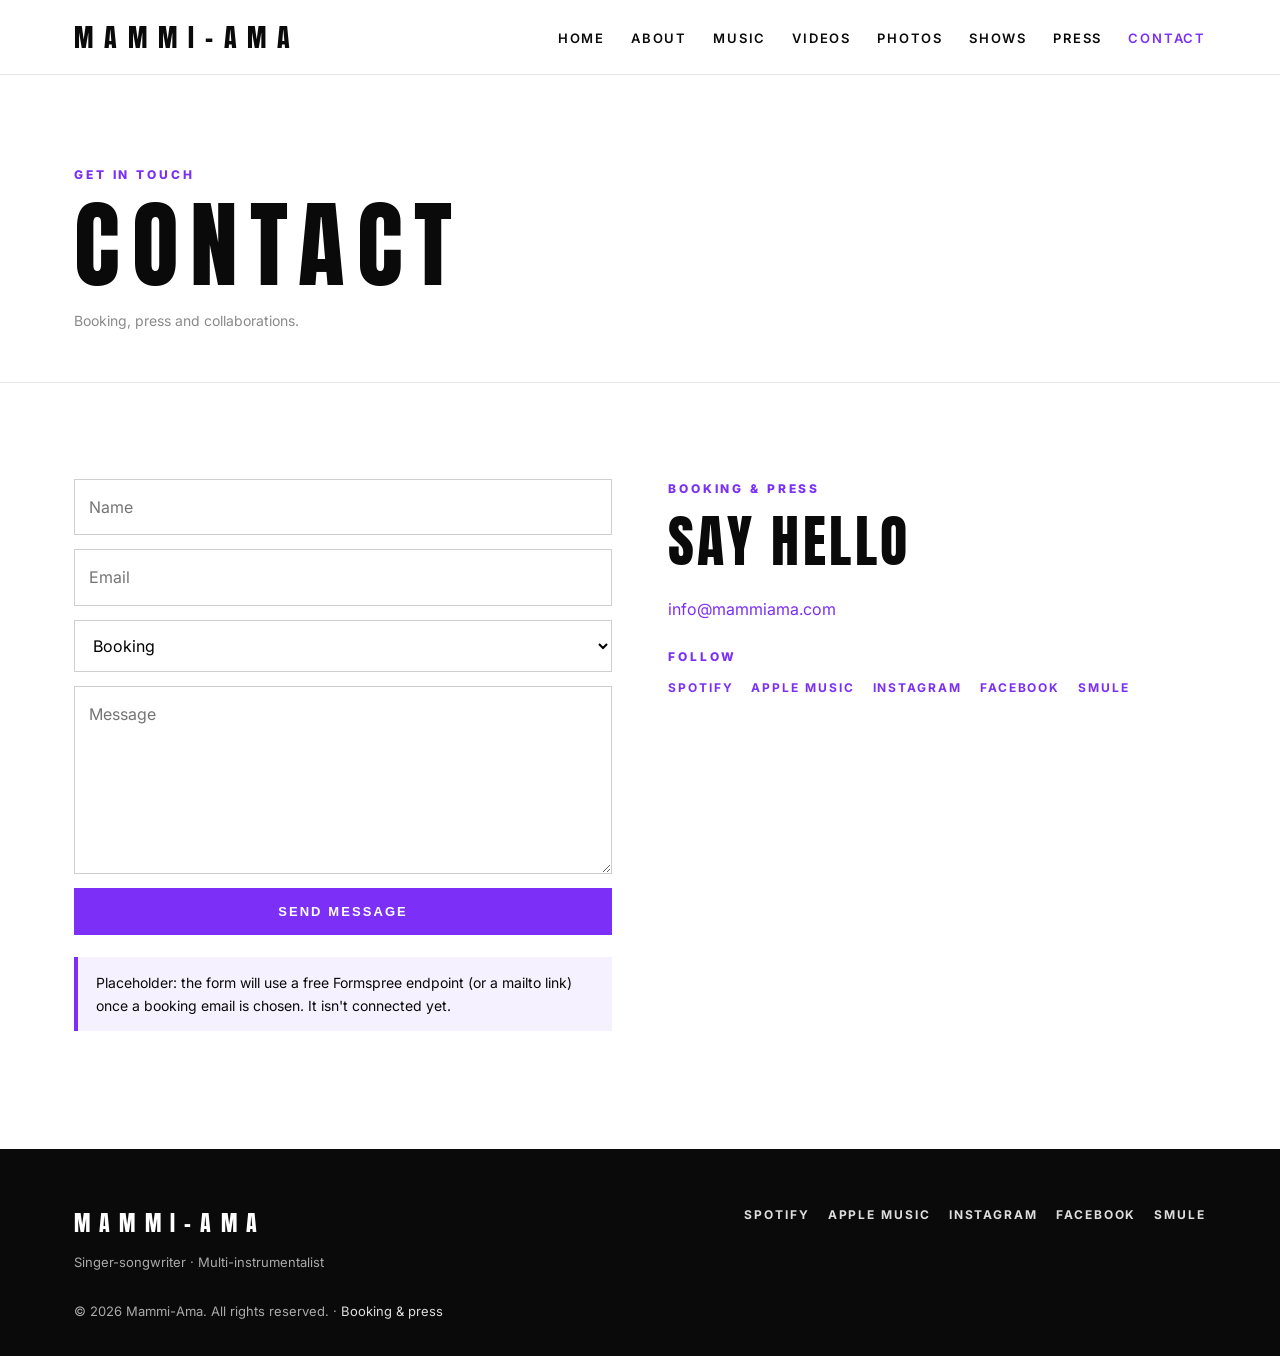
==== contact.html @ 61376efd "New mammiama.com site" ====
<!doctype html><html lang="en"><head><meta charset="utf-8"><meta name="viewport" content="width=device-width,initial-scale=1">
<title>Contact | MAMMI-AMA</title><meta name="description" content="Mammi-Ama: Ashanti-American singer-songwriter and multi-instrumentalist telling stories across generations."><meta property="og:title" content="MAMMI-AMA"><meta property="og:description" content="Mammi-Ama: Ashanti-American singer-songwriter and multi-instrumentalist telling stories across generations.">
<link rel="stylesheet" href="assets/style.css"></head><body>
<header><div class="wrap nav"><a class="logo" href="index.html" aria-label="Mammi-Ama home">MAMMI-AMA</a><nav><button class="burger" aria-label="Menu">&#9776;</button><ul><li><a href="index.html">Home</a></li><li><a href="about.html">About</a></li><li><a href="music.html">Music</a></li><li><a href="videos.html">Videos</a></li><li><a href="photos.html">Photos</a></li><li><a href="shows.html">Shows</a></li><li><a href="press.html">Press</a></li><li><a href="contact.html" class=active>Contact</a></li></ul></nav></div></header>
<main><div class="pagehead"><div class="wrap"><p class="kicker">Get in touch</p><h1>Contact</h1><p class=muted style=margin-top:16px>Booking, press and collaborations.</p></div></div>
<section><div class="wrap grid2" style="align-items:start"><div>
<form action="https://formsubmit.co/info@mammiama.com" method="POST"><input type="hidden" name="_subject" value="New message from mammiama.com"><input type="hidden" name="_template" value="table"><input type="hidden" name="_next" value="https://mammiama.com/contact.html?sent=1"><input type="text" name="_honey" style="display:none" tabindex="-1" autocomplete="off"><input name="name" placeholder="Name" required><input type="email" name="email" placeholder="Email" required>
<select name="topic"><option>Booking</option><option>Press</option><option>Collaboration</option><option>Other</option></select><textarea name="message" rows="6" placeholder="Message" required></textarea><button class="btn" type="submit">Send message</button></form>
<div class="note">Placeholder: the form will use a free Formspree endpoint (or a mailto link) once a booking email is chosen. It isn't connected yet.</div></div>
<div><p class="kicker">Booking &amp; press</p><h2>Say hello</h2><p style="margin-bottom:24px"><a href="mailto:info@mammiama.com">info@mammiama.com</a></p><p class="kicker">Follow</p><div class="socials"><a href="https://open.spotify.com/artist/2Zk9RL8q5blu6VVr3xANS7" target="_blank" rel="noopener">Spotify</a><a href="https://itunes.apple.com/us/artist/mammi-ama/id1182056877" target="_blank" rel="noopener">Apple Music</a><a href="https://www.instagram.com/mammiama" target="_blank" rel="noopener">Instagram</a><a href="http://www.facebook.com/mammiama" target="_blank" rel="noopener">Facebook</a><a href="https://www.smule.com/sing-profile/mammiama" target="_blank" rel="noopener">Smule</a></div></div></div></section></main>
<footer><div class="wrap"><div class="row"><div><a class="logo" href="index.html">MAMMI-AMA</a><p style="margin-top:10px">Singer-songwriter · Multi-instrumentalist</p></div><div><div class="socials"><a href="https://open.spotify.com/artist/2Zk9RL8q5blu6VVr3xANS7" target="_blank" rel="noopener">Spotify</a><a href="https://itunes.apple.com/us/artist/mammi-ama/id1182056877" target="_blank" rel="noopener">Apple Music</a><a href="https://www.instagram.com/mammiama" target="_blank" rel="noopener">Instagram</a><a href="http://www.facebook.com/mammiama" target="_blank" rel="noopener">Facebook</a><a href="https://www.smule.com/sing-profile/mammiama" target="_blank" rel="noopener">Smule</a></div></div></div>
<p>&copy; 2026 Mammi-Ama. All rights reserved. · <a href="contact.html">Booking &amp; press</a></p></div></footer>
<script src="assets/main.js"></script></body></html>
---- assets/style.css ----
@import url('https://fonts.googleapis.com/css2?family=Anton&family=Inter:wght@300;400;600;800&display=swap');
:root{--v:#7B2FF7;--g:#E8A317;--k:#0a0a0a;--w:#fff;--gr:#8a8a8a;--line:#e6e6e6}
*{box-sizing:border-box;margin:0;padding:0}
body{font-family:Inter,system-ui,sans-serif;color:var(--k);background:var(--w);line-height:1.65}
a{color:var(--v);text-decoration:none}a:hover{text-decoration:underline}
img{max-width:100%;display:block}
.wrap{max-width:1180px;margin:0 auto;padding:0 24px}
header{position:sticky;top:0;z-index:20;background:rgba(255,255,255,.94);backdrop-filter:blur(8px);border-bottom:1px solid var(--line)}
.nav{display:flex;align-items:center;justify-content:space-between;height:74px}
.logo{font-family:Anton,'Bebas Neue',Impact,sans-serif;font-size:26px;letter-spacing:.42em;color:var(--k)}
.logo:hover{text-decoration:none}
nav ul{display:flex;gap:26px;list-style:none}
nav a{color:var(--k);font-size:13px;font-weight:600;letter-spacing:.14em;text-transform:uppercase}
nav a.active,nav a:hover{color:var(--v);text-decoration:none}
.burger{display:none;background:none;border:0;font-size:26px;cursor:pointer}
.hero{background:var(--k);color:var(--w);min-height:min(82vh,760px);display:grid;place-items:center;text-align:center;position:relative;overflow:hidden}
.hero:before{content:"";position:absolute;inset:0;background:radial-gradient(circle at 75% 30%,rgba(123,47,247,.45),transparent 55%),radial-gradient(circle at 15% 85%,rgba(123,47,247,.18),transparent 50%)}
.hero>*{position:relative}
.hero h1{font-family:Anton,Impact,sans-serif;font-weight:400;font-size:clamp(54px,11vw,150px);letter-spacing:.32em;line-height:1;margin-right:-.32em}
.hero p{color:#cfcfcf;letter-spacing:.3em;text-transform:uppercase;font-size:13px;margin:22px 0 34px}
.btn{display:inline-block;padding:14px 30px;border:2px solid var(--v);background:var(--v);color:#fff;font-weight:700;font-size:13px;letter-spacing:.16em;text-transform:uppercase;transition:.2s}
.btn:hover{background:transparent;color:var(--v);text-decoration:none}
.hero .btn.ghost,.btn.ghost{background:transparent;color:inherit;border-color:currentColor}
.btn.ghost:hover{border-color:var(--v);color:var(--v)}
.tag{display:inline-block;background:var(--g);color:var(--k);font-size:11px;font-weight:800;letter-spacing:.18em;text-transform:uppercase;padding:4px 10px}
section{padding:96px 0}
.dark{background:var(--k);color:#fff}
.kicker{color:var(--v);font-weight:800;letter-spacing:.24em;text-transform:uppercase;font-size:12px;margin-bottom:12px}
h2{font-family:Anton,Impact,sans-serif;font-weight:400;font-size:clamp(34px,5vw,56px);letter-spacing:.06em;text-transform:uppercase;line-height:1.1;margin-bottom:24px}
h3{font-size:19px;margin-bottom:6px}
.pagehead{padding:90px 0 50px;border-bottom:1px solid var(--line)}
.pagehead h1{font-family:Anton,Impact,sans-serif;font-weight:400;font-size:clamp(48px,8vw,96px);letter-spacing:.12em;text-transform:uppercase;line-height:1}
.grid2{display:grid;grid-template-columns:1fr 1fr;gap:56px;align-items:center}
.grid3{display:grid;grid-template-columns:repeat(3,1fr);gap:28px}
.grid4{display:grid;grid-template-columns:repeat(4,1fr);gap:16px}
.ph{background:repeating-linear-gradient(135deg,#111 0 14px,#171717 14px 28px);color:#9a9a9a;display:grid;place-items:center;text-align:center;font-size:12px;letter-spacing:.2em;text-transform:uppercase;aspect-ratio:1;position:relative;overflow:hidden}
.ph.light{background:repeating-linear-gradient(135deg,#f3f3f3 0 14px,#ececec 14px 28px);color:#777}
.ph.tall{aspect-ratio:4/5}.ph.wide{aspect-ratio:16/9}
.ph:after{content:"";position:absolute;inset:0;background:var(--v);opacity:0;transition:.25s;mix-blend-mode:multiply}
.ph:hover:after{opacity:.55}
.card{border:1px solid var(--line);background:#fff;transition:.2s}
.card:hover{border-color:var(--v);transform:translateY(-3px)}
.card .body{padding:20px}
.muted{color:var(--gr);font-size:14px}
.draft{border:2px dashed var(--g);background:#fffaf0;padding:14px 18px;font-size:14px;margin-bottom:30px}
.note{border-left:4px solid var(--v);background:#f6f1ff;padding:14px 18px;font-size:14px;margin:22px 0}
.embed iframe{width:100%;border:0;border-radius:12px}
.list{list-style:none;border-top:1px solid var(--line)}
.list li{display:flex;justify-content:space-between;align-items:center;gap:20px;padding:22px 0;border-bottom:1px solid var(--line);flex-wrap:wrap}
.date{font-family:Anton,Impact,sans-serif;font-size:24px;letter-spacing:.05em;min-width:150px}
form{display:grid;gap:14px;max-width:560px}
input,textarea,select{font:inherit;padding:14px;border:1px solid #cfcfcf;background:#fff;width:100%}
input:focus,textarea:focus{outline:2px solid var(--v);border-color:var(--v)}
.news{display:flex;gap:10px;max-width:520px;margin:0 auto}
.news input{background:#111;border-color:#333;color:#fff}
.socials{display:flex;gap:18px;flex-wrap:wrap}
.socials a{font-size:12px;font-weight:700;letter-spacing:.16em;text-transform:uppercase}
footer{background:var(--k);color:#aaa;padding:56px 0 34px;font-size:13px}
footer .logo{color:#fff;font-size:22px}
footer .row{display:flex;justify-content:space-between;align-items:flex-start;gap:30px;flex-wrap:wrap;margin-bottom:28px}
footer a{color:#ddd}footer a:hover{color:var(--v)}
.bio p{font-size:18px;margin-bottom:20px;max-width:760px}
.ph-txt{background:#f0e9ff;color:#4b1aa8;padding:0 4px;border-radius:3px}
@media(max-width:860px){
 nav ul{display:none;position:absolute;top:74px;left:0;right:0;background:#fff;flex-direction:column;gap:0;border-bottom:1px solid var(--line)}
 nav ul.open{display:flex}nav li a{display:block;padding:16px 24px}
 .burger{display:block}.logo{font-size:20px;letter-spacing:.32em}
 .grid2,.grid3{grid-template-columns:1fr;gap:32px}.grid4{grid-template-columns:1fr 1fr}
 section{padding:64px 0}.hero{min-height:560px}.hero h1{font-size:11vw !important;letter-spacing:.16em;margin-right:-.16em;white-space:nowrap}.news{flex-direction:column}
}
.list li>div{flex:1}
.fig{position:relative;overflow:hidden;background:#111}
.fig img{width:100%;height:100%;object-fit:cover;transition:transform .4s}
.fig:after{content:"";position:absolute;inset:0;background:var(--v);opacity:0;transition:.25s;mix-blend-mode:multiply;pointer-events:none}
.fig:hover:after{opacity:.5}.fig:hover img{transform:scale(1.03)}
.sq{aspect-ratio:1}.tl{aspect-ratio:4/5}.wd{aspect-ratio:16/9}
.hero.photo{background:linear-gradient(rgba(5,0,15,.62),rgba(20,5,45,.72)),url(photos/02-bw-classical-guitar-window.jpg) center 35%/cover}
.thumb{width:120px;height:90px;object-fit:cover;flex:none}
.grid6{display:grid;grid-template-columns:repeat(6,1fr);gap:12px}
@media(max-width:860px){.grid6{grid-template-columns:repeat(3,1fr)}.thumb{width:84px;height:64px}}
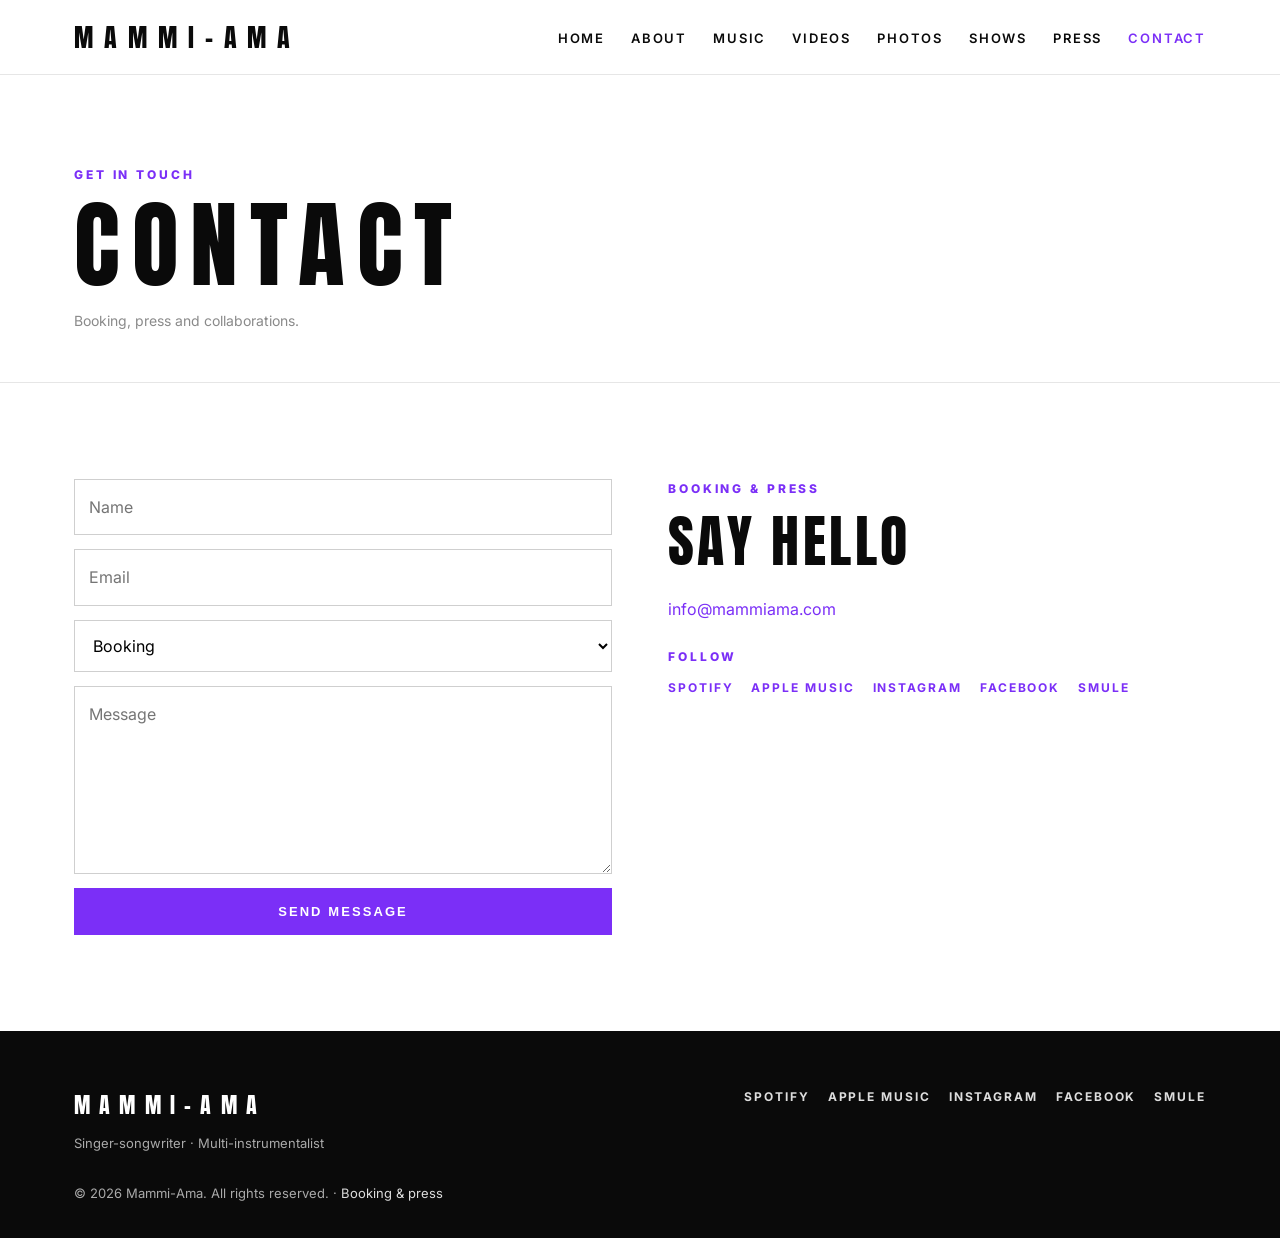
==== commit be6a8ed1: "Remove placeholder note from contact form" ====
--- a/contact.html
+++ b/contact.html
@@ -6,7 +6,7 @@
 <section><div class="wrap grid2" style="align-items:start"><div>
 <form action="https://formsubmit.co/info@mammiama.com" method="POST"><input type="hidden" name="_subject" value="New message from mammiama.com"><input type="hidden" name="_template" value="table"><input type="hidden" name="_next" value="https://mammiama.com/contact.html?sent=1"><input type="text" name="_honey" style="display:none" tabindex="-1" autocomplete="off"><input name="name" placeholder="Name" required><input type="email" name="email" placeholder="Email" required>
 <select name="topic"><option>Booking</option><option>Press</option><option>Collaboration</option><option>Other</option></select><textarea name="message" rows="6" placeholder="Message" required></textarea><button class="btn" type="submit">Send message</button></form>
-<div class="note">Placeholder: the form will use a free Formspree endpoint (or a mailto link) once a booking email is chosen. It isn't connected yet.</div></div>
+</div>
 <div><p class="kicker">Booking &amp; press</p><h2>Say hello</h2><p style="margin-bottom:24px"><a href="mailto:info@mammiama.com">info@mammiama.com</a></p><p class="kicker">Follow</p><div class="socials"><a href="https://open.spotify.com/artist/2Zk9RL8q5blu6VVr3xANS7" target="_blank" rel="noopener">Spotify</a><a href="https://itunes.apple.com/us/artist/mammi-ama/id1182056877" target="_blank" rel="noopener">Apple Music</a><a href="https://www.instagram.com/mammiama" target="_blank" rel="noopener">Instagram</a><a href="http://www.facebook.com/mammiama" target="_blank" rel="noopener">Facebook</a><a href="https://www.smule.com/sing-profile/mammiama" target="_blank" rel="noopener">Smule</a></div></div></div></section></main>
 <footer><div class="wrap"><div class="row"><div><a class="logo" href="index.html">MAMMI-AMA</a><p style="margin-top:10px">Singer-songwriter · Multi-instrumentalist</p></div><div><div class="socials"><a href="https://open.spotify.com/artist/2Zk9RL8q5blu6VVr3xANS7" target="_blank" rel="noopener">Spotify</a><a href="https://itunes.apple.com/us/artist/mammi-ama/id1182056877" target="_blank" rel="noopener">Apple Music</a><a href="https://www.instagram.com/mammiama" target="_blank" rel="noopener">Instagram</a><a href="http://www.facebook.com/mammiama" target="_blank" rel="noopener">Facebook</a><a href="https://www.smule.com/sing-profile/mammiama" target="_blank" rel="noopener">Smule</a></div></div></div>
 <p>&copy; 2026 Mammi-Ama. All rights reserved. · <a href="contact.html">Booking &amp; press</a></p></div></footer>
--- a/assets/style.css
+++ b/assets/style.css
@@ -78,3 +78,25 @@
 .thumb{width:120px;height:90px;object-fit:cover;flex:none}
 .grid6{display:grid;grid-template-columns:repeat(6,1fr);gap:12px}
 @media(max-width:860px){.grid6{grid-template-columns:repeat(3,1fr)}.thumb{width:84px;height:64px}}
+.covers-row{display:grid;grid-template-columns:repeat(3,1fr);gap:24px;margin-top:40px}
+.cover-card{display:block;color:#fff;text-decoration:none;border-top:3px solid var(--v,#7B2FF7)}
+.cover-card img{width:100%;aspect-ratio:1;object-fit:cover;display:block;transition:transform .3s}
+.cover-card:hover img{transform:scale(1.02)}
+.cover-title{display:block;margin-top:12px;font-weight:700}
+.cover-sub{display:block;color:#E8A317;font-size:.9em;margin-top:4px}
+@media(max-width:860px){.covers-row{grid-template-columns:1fr;max-width:420px}}
+.vid{position:relative;background:#111;overflow:hidden}.vid iframe{position:absolute;inset:0;width:100%;height:100%;border:0}
+.vid.wide{aspect-ratio:16/9}.vid.tall{aspect-ratio:9/16}
+.short-wrap{max-width:340px}
+.grid5{display:grid;grid-template-columns:repeat(5,1fr);gap:16px}
+@media(max-width:860px){.grid5{grid-template-columns:1fr 1fr}.grid5>:last-child{grid-column:1/-1;width:calc(50% - 8px);justify-self:center}}
+.tracks{list-style:none;padding:0;margin:24px 0 0;border-top:1px solid #e5e5e5}
+.track{display:grid;grid-template-columns:1fr auto minmax(260px,360px);gap:20px;align-items:center;padding:18px 0;border-bottom:1px solid #e5e5e5}
+.track audio{width:100%;accent-color:#7B2FF7}
+.track-dur{color:#777;font-variant-numeric:tabular-nums}
+.tag-new{display:inline-block;background:#E8A317;color:#000;font-size:.68em;font-weight:700;letter-spacing:.1em;text-transform:uppercase;padding:2px 7px;margin-left:6px;vertical-align:middle}
+@media(max-width:860px){.track{grid-template-columns:1fr auto;gap:10px}.track audio{grid-column:1/-1}}
+.track:has(.btn-dl){grid-template-columns:1fr auto minmax(240px,340px) auto}
+.btn-dl{display:inline-block;background:#7B2FF7;color:#fff;text-decoration:none;font-weight:700;font-size:.75em;letter-spacing:.12em;text-transform:uppercase;padding:12px 18px;border-bottom:3px solid #E8A317;white-space:nowrap}
+.btn-dl:hover{background:#5d1fd0}
+@media(max-width:860px){.track:has(.btn-dl){grid-template-columns:1fr auto}.btn-dl{grid-column:1/-1;text-align:center}}
